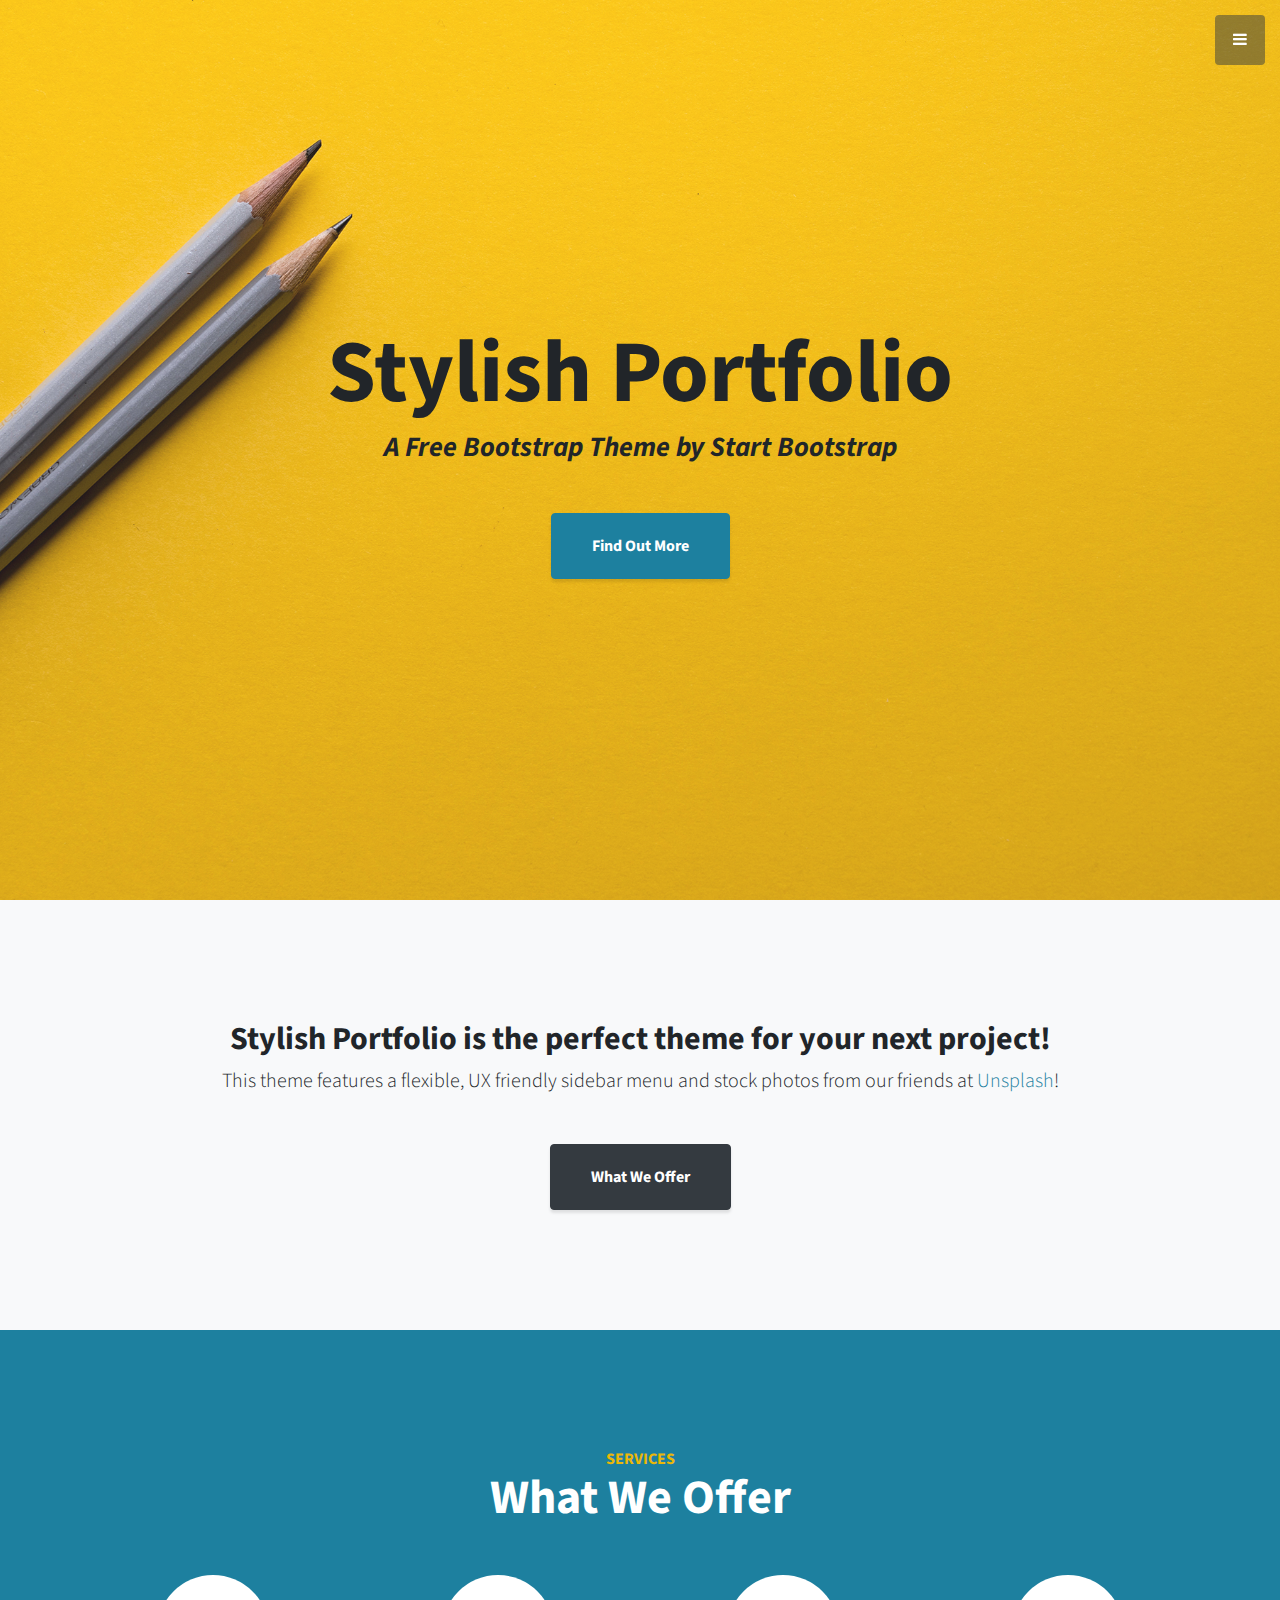
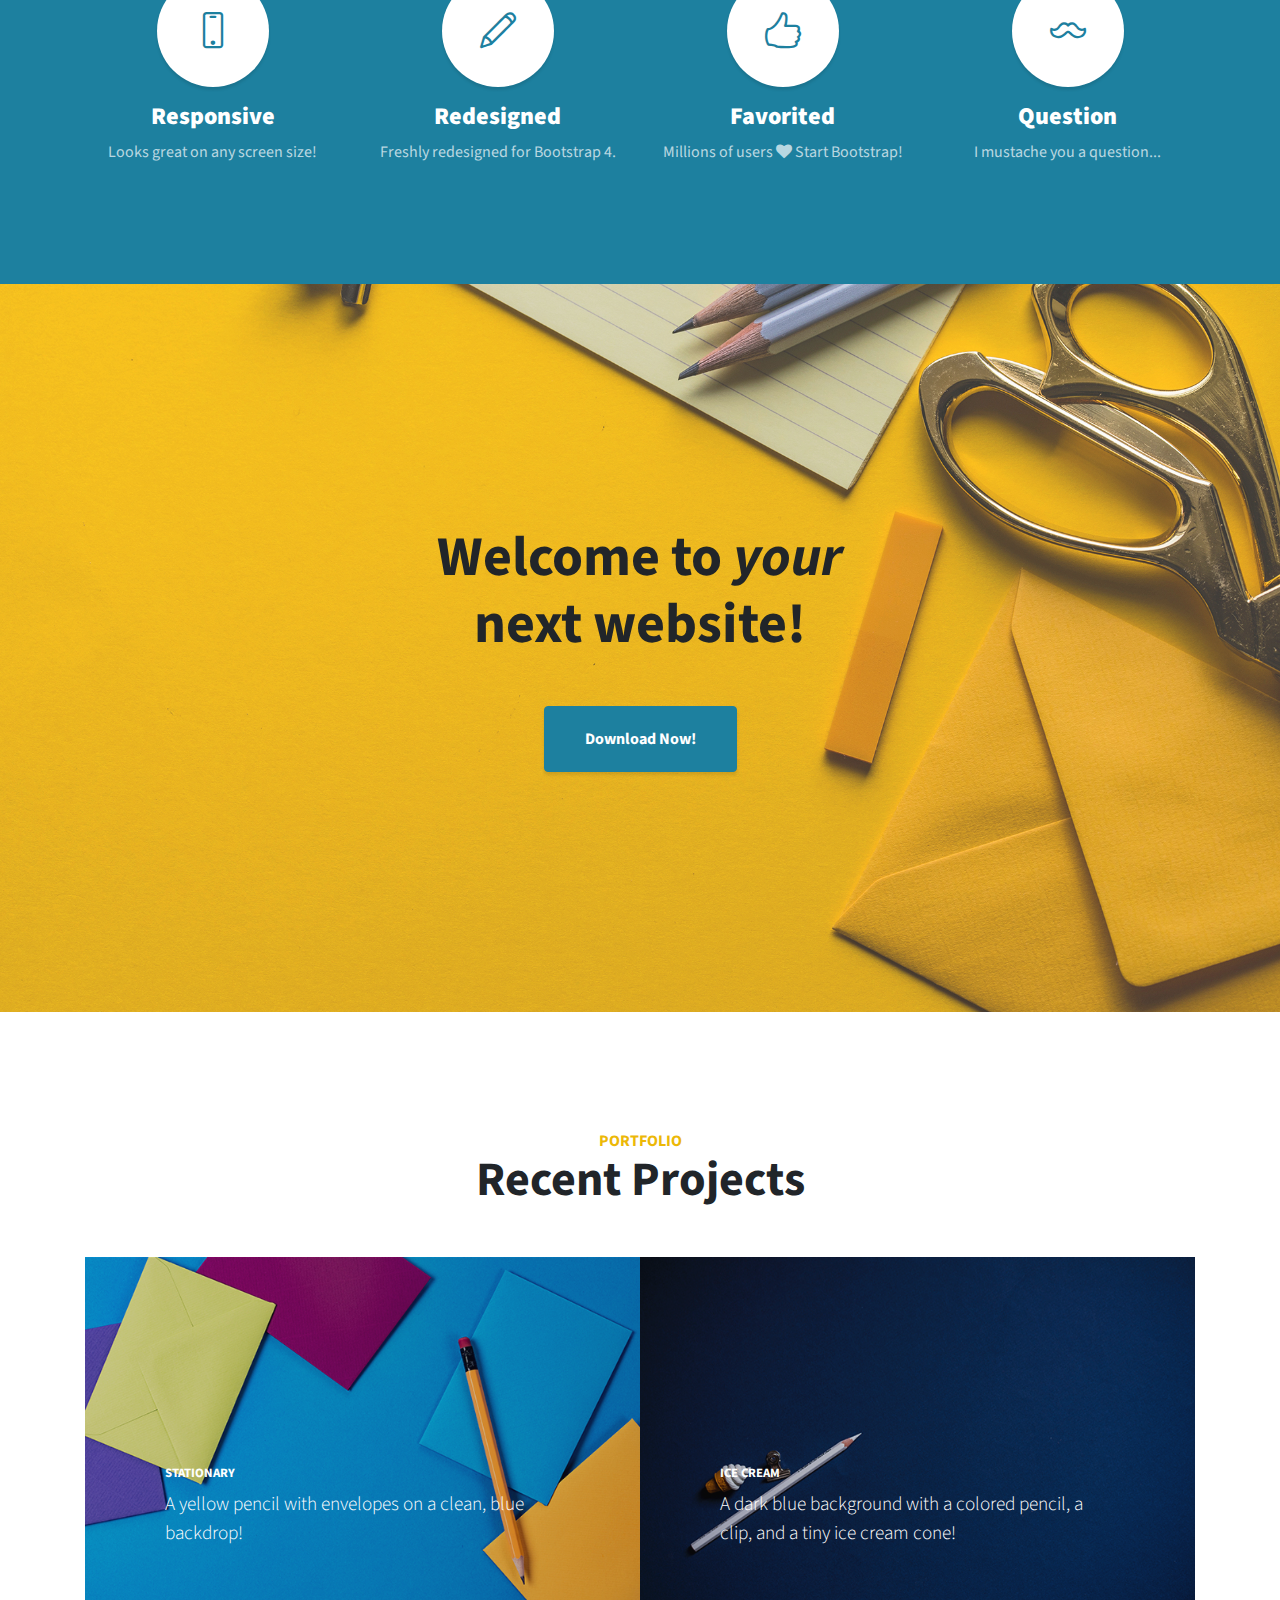
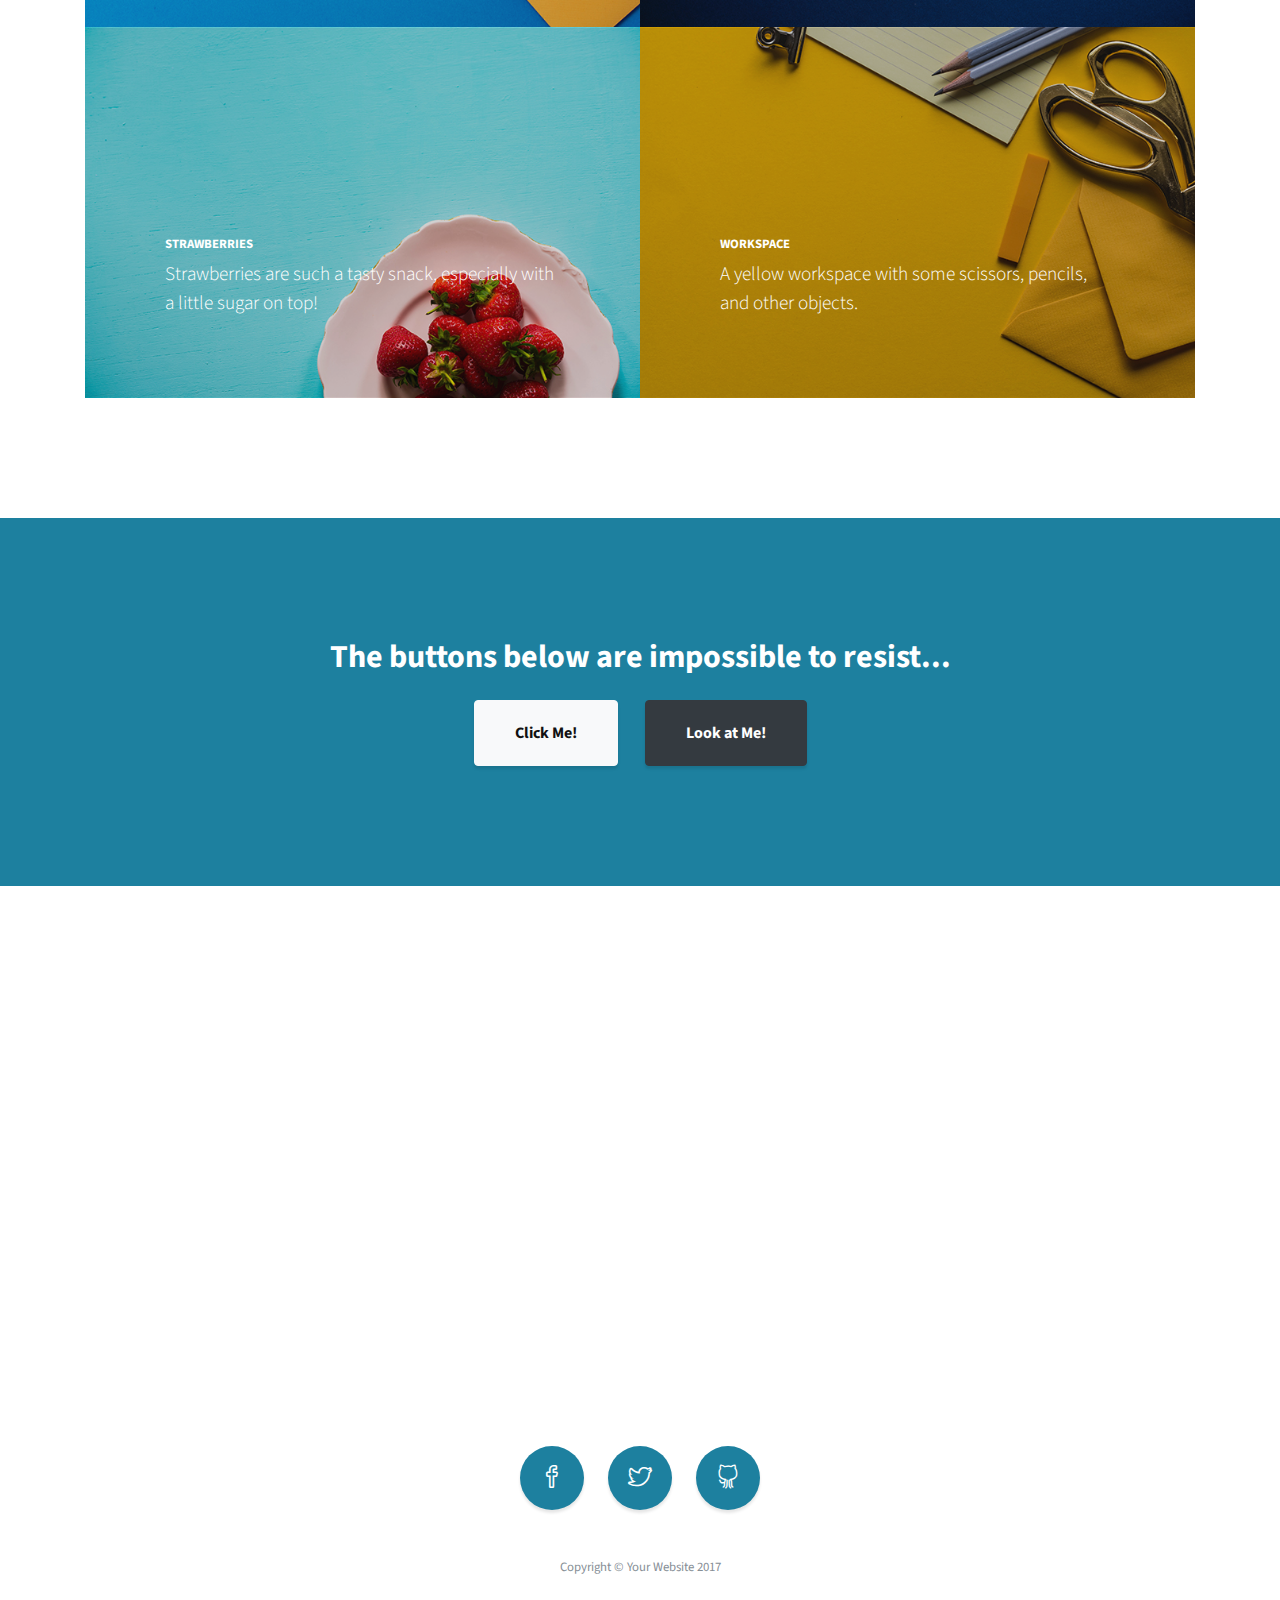
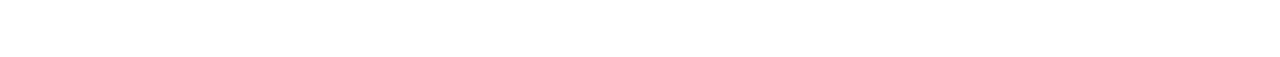
==== index.html @ 00ca5823 "Loaded site." ====
<!DOCTYPE html>
<html lang="en">

  <head>

    <meta charset="utf-8">
    <meta name="viewport" content="width=device-width, initial-scale=1, shrink-to-fit=no">
    <meta name="description" content="">
    <meta name="author" content="">

    <title>Stylish Portfolio - Start Bootstrap Template</title>

    <!-- Bootstrap Core CSS -->
    <link href="vendor/bootstrap/css/bootstrap.min.css" rel="stylesheet">

    <!-- Custom Fonts -->
    <link href="vendor/font-awesome/css/font-awesome.min.css" rel="stylesheet" type="text/css">
    <link href="https://fonts.googleapis.com/css?family=Source+Sans+Pro:300,400,700,300italic,400italic,700italic" rel="stylesheet" type="text/css">
    <link href="vendor/simple-line-icons/css/simple-line-icons.css" rel="stylesheet">

    <!-- Custom CSS -->
    <link href="css/stylish-portfolio.min.css" rel="stylesheet">

  </head>

  <body id="page-top">
    <!-- Navigation -->
    <a class="menu-toggle rounded" href="#">
      <i class="fa fa-bars"></i>
    </a>
    <nav id="sidebar-wrapper">
      <ul class="sidebar-nav">
        <li class="sidebar-brand">
          <a class="js-scroll-trigger" href="#page-top">Start Bootstrap</a>
        </li>
        <li class="sidebar-nav-item">
          <a class="js-scroll-trigger" href="#page-top">Home</a>
        </li>
        <li class="sidebar-nav-item">
          <a class="js-scroll-trigger" href="#about">About</a>
        </li>
        <li class="sidebar-nav-item">
          <a class="js-scroll-trigger" href="#services">Services</a>
        </li>
        <li class="sidebar-nav-item">
          <a class="js-scroll-trigger" href="#portfolio">Portfolio</a>
        </li>
        <li class="sidebar-nav-item">
          <a class="js-scroll-trigger" href="#contact">Contact</a>
        </li>
      </ul>
    </nav>

    <!-- Header -->
    <header class="masthead d-flex">
      <div class="container text-center my-auto">
        <h1 class="mb-1">Stylish Portfolio</h1>
        <h3 class="mb-5">
          <em>A Free Bootstrap Theme by Start Bootstrap</em>
        </h3>
        <a class="btn btn-primary btn-xl js-scroll-trigger" href="#about">Find Out More</a>
      </div>
      <div class="overlay"></div>
    </header>

    <!-- About -->
    <section class="content-section bg-light" id="about">
      <div class="container text-center">
        <div class="row">
          <div class="col-lg-10 mx-auto">
            <h2>Stylish Portfolio is the perfect theme for your next project!</h2>
            <p class="lead mb-5">This theme features a flexible, UX friendly sidebar menu and stock photos from our friends at
              <a href="https://unsplash.com/">Unsplash</a>!</p>
            <a class="btn btn-dark btn-xl js-scroll-trigger" href="#services">What We Offer</a>
          </div>
        </div>
      </div>
    </section>

    <!-- Services -->
    <section class="content-section bg-primary text-white text-center" id="services">
      <div class="container">
        <div class="content-section-heading">
          <h3 class="text-secondary mb-0">Services</h3>
          <h2 class="mb-5">What We Offer</h2>
        </div>
        <div class="row">
          <div class="col-lg-3 col-md-6 mb-5 mb-lg-0">
            <span class="service-icon rounded-circle mx-auto mb-3">
              <i class="icon-screen-smartphone"></i>
            </span>
            <h4>
              <strong>Responsive</strong>
            </h4>
            <p class="text-faded mb-0">Looks great on any screen size!</p>
          </div>
          <div class="col-lg-3 col-md-6 mb-5 mb-lg-0">
            <span class="service-icon rounded-circle mx-auto mb-3">
              <i class="icon-pencil"></i>
            </span>
            <h4>
              <strong>Redesigned</strong>
            </h4>
            <p class="text-faded mb-0">Freshly redesigned for Bootstrap 4.</p>
          </div>
          <div class="col-lg-3 col-md-6 mb-5 mb-md-0">
            <span class="service-icon rounded-circle mx-auto mb-3">
              <i class="icon-like"></i>
            </span>
            <h4>
              <strong>Favorited</strong>
            </h4>
            <p class="text-faded mb-0">Millions of users
              <i class="fa fa-heart"></i>
              Start Bootstrap!</p>
          </div>
          <div class="col-lg-3 col-md-6">
            <span class="service-icon rounded-circle mx-auto mb-3">
              <i class="icon-mustache"></i>
            </span>
            <h4>
              <strong>Question</strong>
            </h4>
            <p class="text-faded mb-0">I mustache you a question...</p>
          </div>
        </div>
      </div>
    </section>

    <!-- Callout -->
    <section class="callout">
      <div class="container text-center">
        <h2 class="mx-auto mb-5">Welcome to
          <em>your</em>
          next website!</h2>
        <a class="btn btn-primary btn-xl" href="https://startbootstrap.com/template-overviews/stylish-portfolio/">Download Now!</a>
      </div>
    </section>

    <!-- Portfolio -->
    <section class="content-section" id="portfolio">
      <div class="container">
        <div class="content-section-heading text-center">
          <h3 class="text-secondary mb-0">Portfolio</h3>
          <h2 class="mb-5">Recent Projects</h2>
        </div>
        <div class="row no-gutters">
          <div class="col-lg-6">
            <a class="portfolio-item" href="#">
              <span class="caption">
                <span class="caption-content">
                  <h2>Stationary</h2>
                  <p class="mb-0">A yellow pencil with envelopes on a clean, blue backdrop!</p>
                </span>
              </span>
              <img class="img-fluid" src="img/portfolio-1.jpg" alt="">
            </a>
          </div>
          <div class="col-lg-6">
            <a class="portfolio-item" href="#">
              <span class="caption">
                <span class="caption-content">
                  <h2>Ice Cream</h2>
                  <p class="mb-0">A dark blue background with a colored pencil, a clip, and a tiny ice cream cone!</p>
                </span>
              </span>
              <img class="img-fluid" src="img/portfolio-2.jpg" alt="">
            </a>
          </div>
          <div class="col-lg-6">
            <a class="portfolio-item" href="#">
              <span class="caption">
                <span class="caption-content">
                  <h2>Strawberries</h2>
                  <p class="mb-0">Strawberries are such a tasty snack, especially with a little sugar on top!</p>
                </span>
              </span>
              <img class="img-fluid" src="img/portfolio-3.jpg" alt="">
            </a>
          </div>
          <div class="col-lg-6">
            <a class="portfolio-item" href="#">
              <span class="caption">
                <span class="caption-content">
                  <h2>Workspace</h2>
                  <p class="mb-0">A yellow workspace with some scissors, pencils, and other objects.</p>
                </span>
              </span>
              <img class="img-fluid" src="img/portfolio-4.jpg" alt="">
            </a>
          </div>
        </div>
      </div>
    </section>

    <!-- Call to Action -->
    <section class="content-section bg-primary text-white">
      <div class="container text-center">
        <h2 class="mb-4">The buttons below are impossible to resist...</h2>
        <a href="#" class="btn btn-xl btn-light mr-4">Click Me!</a>
        <a href="#" class="btn btn-xl btn-dark">Look at Me!</a>
      </div>
    </section>

    <!-- Map -->
    <section id="contact" class="map">
      <iframe width="100%" height="100%" frameborder="0" scrolling="no" marginheight="0" marginwidth="0" src="https://maps.google.com/maps?f=q&amp;source=s_q&amp;hl=en&amp;geocode=&amp;q=Twitter,+Inc.,+Market+Street,+San+Francisco,+CA&amp;aq=0&amp;oq=twitter&amp;sll=28.659344,-81.187888&amp;sspn=0.128789,0.264187&amp;ie=UTF8&amp;hq=Twitter,+Inc.,+Market+Street,+San+Francisco,+CA&amp;t=m&amp;z=15&amp;iwloc=A&amp;output=embed"></iframe>
      <br/>
      <small>
        <a href="https://maps.google.com/maps?f=q&amp;source=embed&amp;hl=en&amp;geocode=&amp;q=Twitter,+Inc.,+Market+Street,+San+Francisco,+CA&amp;aq=0&amp;oq=twitter&amp;sll=28.659344,-81.187888&amp;sspn=0.128789,0.264187&amp;ie=UTF8&amp;hq=Twitter,+Inc.,+Market+Street,+San+Francisco,+CA&amp;t=m&amp;z=15&amp;iwloc=A"></a>
      </small>
    </section>

    <!-- Footer -->
    <footer class="footer text-center">
      <div class="container">
        <ul class="list-inline mb-5">
          <li class="list-inline-item">
            <a class="social-link rounded-circle text-white mr-3" href="#">
              <i class="icon-social-facebook"></i>
            </a>
          </li>
          <li class="list-inline-item">
            <a class="social-link rounded-circle text-white mr-3" href="#">
              <i class="icon-social-twitter"></i>
            </a>
          </li>
          <li class="list-inline-item">
            <a class="social-link rounded-circle text-white" href="#">
              <i class="icon-social-github"></i>
            </a>
          </li>
        </ul>
        <p class="text-muted small mb-0">Copyright &copy; Your Website 2017</p>
      </div>
    </footer>

    <!-- Scroll to Top Button-->
    <a class="scroll-to-top rounded js-scroll-trigger" href="#page-top">
      <i class="fa fa-angle-up"></i>
    </a>

    <!-- Bootstrap core JavaScript -->
    <script src="vendor/jquery/jquery.min.js"></script>
    <script src="vendor/bootstrap/js/bootstrap.bundle.min.js"></script>

    <!-- Plugin JavaScript -->
    <script src="vendor/jquery-easing/jquery.easing.min.js"></script>

    <!-- Custom scripts for this template -->
    <script src="js/stylish-portfolio.min.js"></script>

  </body>

</html>
---- vendor/simple-line-icons/css/simple-line-icons.css ----
@font-face {
  font-family: 'simple-line-icons';
  src: url('../fonts/Simple-Line-Icons.eot?v=2.4.0');
  src: url('../fonts/Simple-Line-Icons.eot?v=2.4.0#iefix') format('embedded-opentype'), url('../fonts/Simple-Line-Icons.woff2?v=2.4.0') format('woff2'), url('../fonts/Simple-Line-Icons.ttf?v=2.4.0') format('truetype'), url('../fonts/Simple-Line-Icons.woff?v=2.4.0') format('woff'), url('../fonts/Simple-Line-Icons.svg?v=2.4.0#simple-line-icons') format('svg');
  font-weight: normal;
  font-style: normal;
}
/*
 Use the following CSS code if you want to have a class per icon.
 Instead of a list of all class selectors, you can use the generic [class*="icon-"] selector, but it's slower:
*/
.icon-user,
.icon-people,
.icon-user-female,
.icon-user-follow,
.icon-user-following,
.icon-user-unfollow,
.icon-login,
.icon-logout,
.icon-emotsmile,
.icon-phone,
.icon-call-end,
.icon-call-in,
.icon-call-out,
.icon-map,
.icon-location-pin,
.icon-direction,
.icon-directions,
.icon-compass,
.icon-layers,
.icon-menu,
.icon-list,
.icon-options-vertical,
.icon-options,
.icon-arrow-down,
.icon-arrow-left,
.icon-arrow-right,
.icon-arrow-up,
.icon-arrow-up-circle,
.icon-arrow-left-circle,
.icon-arrow-right-circle,
.icon-arrow-down-circle,
.icon-check,
.icon-clock,
.icon-plus,
.icon-minus,
.icon-close,
.icon-event,
.icon-exclamation,
.icon-organization,
.icon-trophy,
.icon-screen-smartphone,
.icon-screen-desktop,
.icon-plane,
.icon-notebook,
.icon-mustache,
.icon-mouse,
.icon-magnet,
.icon-energy,
.icon-disc,
.icon-cursor,
.icon-cursor-move,
.icon-crop,
.icon-chemistry,
.icon-speedometer,
.icon-shield,
.icon-screen-tablet,
.icon-magic-wand,
.icon-hourglass,
.icon-graduation,
.icon-ghost,
.icon-game-controller,
.icon-fire,
.icon-eyeglass,
.icon-envelope-open,
.icon-envelope-letter,
.icon-bell,
.icon-badge,
.icon-anchor,
.icon-wallet,
.icon-vector,
.icon-speech,
.icon-puzzle,
.icon-printer,
.icon-present,
.icon-playlist,
.icon-pin,
.icon-picture,
.icon-handbag,
.icon-globe-alt,
.icon-globe,
.icon-folder-alt,
.icon-folder,
.icon-film,
.icon-feed,
.icon-drop,
.icon-drawer,
.icon-docs,
.icon-doc,
.icon-diamond,
.icon-cup,
.icon-calculator,
.icon-bubbles,
.icon-briefcase,
.icon-book-open,
.icon-basket-loaded,
.icon-basket,
.icon-bag,
.icon-action-undo,
.icon-action-redo,
.icon-wrench,
.icon-umbrella,
.icon-trash,
.icon-tag,
.icon-support,
.icon-frame,
.icon-size-fullscreen,
.icon-size-actual,
.icon-shuffle,
.icon-share-alt,
.icon-share,
.icon-rocket,
.icon-question,
.icon-pie-chart,
.icon-pencil,
.icon-note,
.icon-loop,
.icon-home,
.icon-grid,
.icon-graph,
.icon-microphone,
.icon-music-tone-alt,
.icon-music-tone,
.icon-earphones-alt,
.icon-earphones,
.icon-equalizer,
.icon-like,
.icon-dislike,
.icon-control-start,
.icon-control-rewind,
.icon-control-play,
.icon-control-pause,
.icon-control-forward,
.icon-control-end,
.icon-volume-1,
.icon-volume-2,
.icon-volume-off,
.icon-calendar,
.icon-bulb,
.icon-chart,
.icon-ban,
.icon-bubble,
.icon-camrecorder,
.icon-camera,
.icon-cloud-download,
.icon-cloud-upload,
.icon-envelope,
.icon-eye,
.icon-flag,
.icon-heart,
.icon-info,
.icon-key,
.icon-link,
.icon-lock,
.icon-lock-open,
.icon-magnifier,
.icon-magnifier-add,
.icon-magnifier-remove,
.icon-paper-clip,
.icon-paper-plane,
.icon-power,
.icon-refresh,
.icon-reload,
.icon-settings,
.icon-star,
.icon-symbol-female,
.icon-symbol-male,
.icon-target,
.icon-credit-card,
.icon-paypal,
.icon-social-tumblr,
.icon-social-twitter,
.icon-social-facebook,
.icon-social-instagram,
.icon-social-linkedin,
.icon-social-pinterest,
.icon-social-github,
.icon-social-google,
.icon-social-reddit,
.icon-social-skype,
.icon-social-dribbble,
.icon-social-behance,
.icon-social-foursqare,
.icon-social-soundcloud,
.icon-social-spotify,
.icon-social-stumbleupon,
.icon-social-youtube,
.icon-social-dropbox,
.icon-social-vkontakte,
.icon-social-steam {
  font-family: 'simple-line-icons';
  speak: none;
  font-style: normal;
  font-weight: normal;
  font-variant: normal;
  text-transform: none;
  line-height: 1;
  /* Better Font Rendering =========== */
  -webkit-font-smoothing: antialiased;
  -moz-osx-font-smoothing: grayscale;
}
.icon-user:before {
  content: "\e005";
}
.icon-people:before {
  content: "\e001";
}
.icon-user-female:before {
  content: "\e000";
}
.icon-user-follow:before {
  content: "\e002";
}
.icon-user-following:before {
  content: "\e003";
}
.icon-user-unfollow:before {
  content: "\e004";
}
.icon-login:before {
  content: "\e066";
}
.icon-logout:before {
  content: "\e065";
}
.icon-emotsmile:before {
  content: "\e021";
}
.icon-phone:before {
  content: "\e600";
}
.icon-call-end:before {
  content: "\e048";
}
.icon-call-in:before {
  content: "\e047";
}
.icon-call-out:before {
  content: "\e046";
}
.icon-map:before {
  content: "\e033";
}
.icon-location-pin:before {
  content: "\e096";
}
.icon-direction:before {
  content: "\e042";
}
.icon-directions:before {
  content: "\e041";
}
.icon-compass:before {
  content: "\e045";
}
.icon-layers:before {
  content: "\e034";
}
.icon-menu:before {
  content: "\e601";
}
.icon-list:before {
  content: "\e067";
}
.icon-options-vertical:before {
  content: "\e602";
}
.icon-options:before {
  content: "\e603";
}
.icon-arrow-down:before {
  content: "\e604";
}
.icon-arrow-left:before {
  content: "\e605";
}
.icon-arrow-right:before {
  content: "\e606";
}
.icon-arrow-up:before {
  content: "\e607";
}
.icon-arrow-up-circle:before {
  content: "\e078";
}
.icon-arrow-left-circle:before {
  content: "\e07a";
}
.icon-arrow-right-circle:before {
  content: "\e079";
}
.icon-arrow-down-circle:before {
  content: "\e07b";
}
.icon-check:before {
  content: "\e080";
}
.icon-clock:before {
  content: "\e081";
}
.icon-plus:before {
  content: "\e095";
}
.icon-minus:before {
  content: "\e615";
}
.icon-close:before {
  content: "\e082";
}
.icon-event:before {
  content: "\e619";
}
.icon-exclamation:before {
  content: "\e617";
}
.icon-organization:before {
  content: "\e616";
}
.icon-trophy:before {
  content: "\e006";
}
.icon-screen-smartphone:before {
  content: "\e010";
}
.icon-screen-desktop:before {
  content: "\e011";
}
.icon-plane:before {
  content: "\e012";
}
.icon-notebook:before {
  content: "\e013";
}
.icon-mustache:before {
  content: "\e014";
}
.icon-mouse:before {
  content: "\e015";
}
.icon-magnet:before {
  content: "\e016";
}
.icon-energy:before {
  content: "\e020";
}
.icon-disc:before {
  content: "\e022";
}
.icon-cursor:before {
  content: "\e06e";
}
.icon-cursor-move:before {
  content: "\e023";
}
.icon-crop:before {
  content: "\e024";
}
.icon-chemistry:before {
  content: "\e026";
}
.icon-speedometer:before {
  content: "\e007";
}
.icon-shield:before {
  content: "\e00e";
}
.icon-screen-tablet:before {
  content: "\e00f";
}
.icon-magic-wand:before {
  content: "\e017";
}
.icon-hourglass:before {
  content: "\e018";
}
.icon-graduation:before {
  content: "\e019";
}
.icon-ghost:before {
  content: "\e01a";
}
.icon-game-controller:before {
  content: "\e01b";
}
.icon-fire:before {
  content: "\e01c";
}
.icon-eyeglass:before {
  content: "\e01d";
}
.icon-envelope-open:before {
  content: "\e01e";
}
.icon-envelope-letter:before {
  content: "\e01f";
}
.icon-bell:before {
  content: "\e027";
}
.icon-badge:before {
  content: "\e028";
}
.icon-anchor:before {
  content: "\e029";
}
.icon-wallet:before {
  content: "\e02a";
}
.icon-vector:before {
  content: "\e02b";
}
.icon-speech:before {
  content: "\e02c";
}
.icon-puzzle:before {
  content: "\e02d";
}
.icon-printer:before {
  content: "\e02e";
}
.icon-present:before {
  content: "\e02f";
}
.icon-playlist:before {
  content: "\e030";
}
.icon-pin:before {
  content: "\e031";
}
.icon-picture:before {
  content: "\e032";
}
.icon-handbag:before {
  content: "\e035";
}
.icon-globe-alt:before {
  content: "\e036";
}
.icon-globe:before {
  content: "\e037";
}
.icon-folder-alt:before {
  content: "\e039";
}
.icon-folder:before {
  content: "\e089";
}
.icon-film:before {
  content: "\e03a";
}
.icon-feed:before {
  content: "\e03b";
}
.icon-drop:before {
  content: "\e03e";
}
.icon-drawer:before {
  content: "\e03f";
}
.icon-docs:before {
  content: "\e040";
}
.icon-doc:before {
  content: "\e085";
}
.icon-diamond:before {
  content: "\e043";
}
.icon-cup:before {
  content: "\e044";
}
.icon-calculator:before {
  content: "\e049";
}
.icon-bubbles:before {
  content: "\e04a";
}
.icon-briefcase:before {
  content: "\e04b";
}
.icon-book-open:before {
  content: "\e04c";
}
.icon-basket-loaded:before {
  content: "\e04d";
}
.icon-basket:before {
  content: "\e04e";
}
.icon-bag:before {
  content: "\e04f";
}
.icon-action-undo:before {
  content: "\e050";
}
.icon-action-redo:before {
  content: "\e051";
}
.icon-wrench:before {
  content: "\e052";
}
.icon-umbrella:before {
  content: "\e053";
}
.icon-trash:before {
  content: "\e054";
}
.icon-tag:before {
  content: "\e055";
}
.icon-support:before {
  content: "\e056";
}
.icon-frame:before {
  content: "\e038";
}
.icon-size-fullscreen:before {
  content: "\e057";
}
.icon-size-actual:before {
  content: "\e058";
}
.icon-shuffle:before {
  content: "\e059";
}
.icon-share-alt:before {
  content: "\e05a";
}
.icon-share:before {
  content: "\e05b";
}
.icon-rocket:before {
  content: "\e05c";
}
.icon-question:before {
  content: "\e05d";
}
.icon-pie-chart:before {
  content: "\e05e";
}
.icon-pencil:before {
  content: "\e05f";
}
.icon-note:before {
  content: "\e060";
}
.icon-loop:before {
  content: "\e064";
}
.icon-home:before {
  content: "\e069";
}
.icon-grid:before {
  content: "\e06a";
}
.icon-graph:before {
  content: "\e06b";
}
.icon-microphone:before {
  content: "\e063";
}
.icon-music-tone-alt:before {
  content: "\e061";
}
.icon-music-tone:before {
  content: "\e062";
}
.icon-earphones-alt:before {
  content: "\e03c";
}
.icon-earphones:before {
  content: "\e03d";
}
.icon-equalizer:before {
  content: "\e06c";
}
.icon-like:before {
  content: "\e068";
}
.icon-dislike:before {
  content: "\e06d";
}
.icon-control-start:before {
  content: "\e06f";
}
.icon-control-rewind:before {
  content: "\e070";
}
.icon-control-play:before {
  content: "\e071";
}
.icon-control-pause:before {
  content: "\e072";
}
.icon-control-forward:before {
  content: "\e073";
}
.icon-control-end:before {
  content: "\e074";
}
.icon-volume-1:before {
  content: "\e09f";
}
.icon-volume-2:before {
  content: "\e0a0";
}
.icon-volume-off:before {
  content: "\e0a1";
}
.icon-calendar:before {
  content: "\e075";
}
.icon-bulb:before {
  content: "\e076";
}
.icon-chart:before {
  content: "\e077";
}
.icon-ban:before {
  content: "\e07c";
}
.icon-bubble:before {
  content: "\e07d";
}
.icon-camrecorder:before {
  content: "\e07e";
}
.icon-camera:before {
  content: "\e07f";
}
.icon-cloud-download:before {
  content: "\e083";
}
.icon-cloud-upload:before {
  content: "\e084";
}
.icon-envelope:before {
  content: "\e086";
}
.icon-eye:before {
  content: "\e087";
}
.icon-flag:before {
  content: "\e088";
}
.icon-heart:before {
  content: "\e08a";
}
.icon-info:before {
  content: "\e08b";
}
.icon-key:before {
  content: "\e08c";
}
.icon-link:before {
  content: "\e08d";
}
.icon-lock:before {
  content: "\e08e";
}
.icon-lock-open:before {
  content: "\e08f";
}
.icon-magnifier:before {
  content: "\e090";
}
.icon-magnifier-add:before {
  content: "\e091";
}
.icon-magnifier-remove:before {
  content: "\e092";
}
.icon-paper-clip:before {
  content: "\e093";
}
.icon-paper-plane:before {
  content: "\e094";
}
.icon-power:before {
  content: "\e097";
}
.icon-refresh:before {
  content: "\e098";
}
.icon-reload:before {
  content: "\e099";
}
.icon-settings:before {
  content: "\e09a";
}
.icon-star:before {
  content: "\e09b";
}
.icon-symbol-female:before {
  content: "\e09c";
}
.icon-symbol-male:before {
  content: "\e09d";
}
.icon-target:before {
  content: "\e09e";
}
.icon-credit-card:before {
  content: "\e025";
}
.icon-paypal:before {
  content: "\e608";
}
.icon-social-tumblr:before {
  content: "\e00a";
}
.icon-social-twitter:before {
  content: "\e009";
}
.icon-social-facebook:before {
  content: "\e00b";
}
.icon-social-instagram:before {
  content: "\e609";
}
.icon-social-linkedin:before {
  content: "\e60a";
}
.icon-social-pinterest:before {
  content: "\e60b";
}
.icon-social-github:before {
  content: "\e60c";
}
.icon-social-google:before {
  content: "\e60d";
}
.icon-social-reddit:before {
  content: "\e60e";
}
.icon-social-skype:before {
  content: "\e60f";
}
.icon-social-dribbble:before {
  content: "\e00d";
}
.icon-social-behance:before {
  content: "\e610";
}
.icon-social-foursqare:before {
  content: "\e611";
}
.icon-social-soundcloud:before {
  content: "\e612";
}
.icon-social-spotify:before {
  content: "\e613";
}
.icon-social-stumbleupon:before {
  content: "\e614";
}
.icon-social-youtube:before {
  content: "\e008";
}
.icon-social-dropbox:before {
  content: "\e00c";
}
.icon-social-vkontakte:before {
  content: "\e618";
}
.icon-social-steam:before {
  content: "\e620";
}
---- css/stylish-portfolio.min.css ----
/*!
 * Start Bootstrap - Stylish Portfolio v4.0.0-beta.2 (https://startbootstrap.com/template-overviews/stylish-portfolio)
 * Copyright 2013-2017 Start Bootstrap
 * Licensed under MIT (https://github.com/BlackrockDigital/startbootstrap-stylish-portfolio/blob/master/LICENSE)
 */body,html{width:100%;height:100%}body{font-family:'Source Sans Pro'}.btn-xl{padding:1.25rem 2.5rem}.content-section{padding-top:7.5rem;padding-bottom:7.5rem}.content-section-heading h2{font-size:3rem}.content-section-heading h3{font-size:1rem;text-transform:uppercase}h1,h2,h3,h4,h5,h6{font-weight:700}.text-faded{color:rgba(255,255,255,.7)}.map{height:30rem}@media (max-width:992px){.map{height:75%}}.map iframe{pointer-events:none}.scroll-to-top{position:fixed;right:15px;bottom:15px;display:none;width:50px;height:50px;text-align:center;color:#fff;background:rgba(52,58,64,.5);line-height:45px}.scroll-to-top:focus,.scroll-to-top:hover{color:#fff}.scroll-to-top:hover{background:#343a40}.scroll-to-top i{font-weight:800}.masthead{min-height:30rem;position:relative;display:table;width:100%;height:auto;padding-top:8rem;padding-bottom:8rem;background:linear-gradient(90deg,rgba(255,255,255,.1) 0,rgba(255,255,255,.1) 100%),url(../img/bg-masthead.jpg);background-position:center center;background-repeat:no-repeat;background-size:cover}.masthead h1{font-size:4rem;margin:0;padding:0}@media (min-width:992px){.masthead{height:100vh}.masthead h1{font-size:5.5rem}}#sidebar-wrapper{position:fixed;z-index:2;right:0;width:250px;height:100%;-webkit-transition:all .4s ease 0s;-moz-transition:all .4s ease 0s;-ms-transition:all .4s ease 0s;-o-transition:all .4s ease 0s;transition:all .4s ease 0s;transform:translateX(250px);background:#1d809f;border-left:1px solid rgba(255,255,255,.1)}.sidebar-nav{position:absolute;top:0;width:250px;margin:0;padding:0;list-style:none}.sidebar-nav li.sidebar-nav-item a{display:block;text-decoration:none;color:#fff;padding:15px}.sidebar-nav li a:hover{text-decoration:none;color:#fff;background:rgba(255,255,255,.2)}.sidebar-nav li a:active,.sidebar-nav li a:focus{text-decoration:none}.sidebar-nav>.sidebar-brand{font-size:1.2rem;background:rgba(52,58,64,.1);height:80px;line-height:50px;padding-top:15px;padding-bottom:15px;padding-left:15px}.sidebar-nav>.sidebar-brand a{color:#fff}.sidebar-nav>.sidebar-brand a:hover{color:#fff;background:0 0}#sidebar-wrapper.active{right:250px;width:250px;-webkit-transition:all .4s ease 0s;-moz-transition:all .4s ease 0s;-ms-transition:all .4s ease 0s;-o-transition:all .4s ease 0s;transition:all .4s ease 0s}.menu-toggle{position:fixed;right:15px;top:15px;width:50px;height:50px;text-align:center;color:#fff;background:rgba(52,58,64,.5);line-height:50px;z-index:999}.menu-toggle:focus,.menu-toggle:hover{color:#fff}.menu-toggle:hover{background:#343a40}.service-icon{background-color:#fff;color:#1d809f;height:7rem;width:7rem;display:block;line-height:7.5rem;font-size:2.25rem;box-shadow:0 3px 3px 0 rgba(0,0,0,.1)}.callout{padding:15rem 0;background:linear-gradient(90deg,rgba(255,255,255,.1) 0,rgba(255,255,255,.1) 100%),url(../img/bg-callout.jpg);background-position:center center;background-repeat:no-repeat;background-size:cover}.callout h2{font-size:3.5rem;font-weight:700;display:block;max-width:30rem}.portfolio-item{display:block;position:relative;overflow:hidden;max-width:530px;margin:auto auto 1rem}.portfolio-item .caption{display:flex;height:100%;width:100%;background-color:rgba(33,37,41,.2);position:absolute;top:0;bottom:0;z-index:1}.portfolio-item .caption .caption-content{color:#fff;margin:auto 2rem 2rem}.portfolio-item .caption .caption-content h2{font-size:.8rem;text-transform:uppercase}.portfolio-item .caption .caption-content p{font-weight:300;font-size:1.2rem}@media (min-width:992px){.portfolio-item{max-width:none;margin:0}.portfolio-item .caption{-webkit-transition:-webkit-clip-path .25s ease-out,background-color .7s;-webkit-clip-path:inset(0);clip-path:inset(0)}.portfolio-item .caption .caption-content{transition:opacity .25s;margin-left:5rem;margin-right:5rem;margin-bottom:5rem}.portfolio-item img{-webkit-transition:-webkit-clip-path .25s ease-out;-webkit-clip-path:inset(-1px);clip-path:inset(-1px)}.portfolio-item:hover img{-webkit-clip-path:inset(2rem);clip-path:inset(2rem)}.portfolio-item:hover .caption{background-color:rgba(29,128,159,.9);-webkit-clip-path:inset(2rem);clip-path:inset(2rem)}}footer.footer{padding-top:5rem;padding-bottom:5rem}footer.footer .social-link{display:block;height:4rem;width:4rem;line-height:4.3rem;font-size:1.5rem;background-color:#1d809f;transition:background-color .15s ease-in-out;box-shadow:0 3px 3px 0 rgba(0,0,0,.1)}footer.footer .social-link:hover{background-color:#155d74;text-decoration:none}a{color:#1d809f}a:active,a:focus,a:hover{color:#155d74}.btn-primary{background-color:#1d809f!important;border-color:#1d809f!important;color:#fff!important}.btn-primary:active,.btn-primary:focus,.btn-primary:hover{background-color:#155d74!important;border-color:#155d74!important}.btn-secondary{background-color:#ecb807!important;border-color:#ecb807!important;color:#fff!important}.btn-secondary:active,.btn-secondary:focus,.btn-secondary:hover{background-color:#ba9106!important;border-color:#ba9106!important}.btn-dark{color:#fff!important}.btn{box-shadow:0 3px 3px 0 rgba(0,0,0,.1);font-weight:700}.bg-primary{background-color:#1d809f!important}.text-primary{color:#1d809f!important}.text-secondary{color:#ecb807!important}
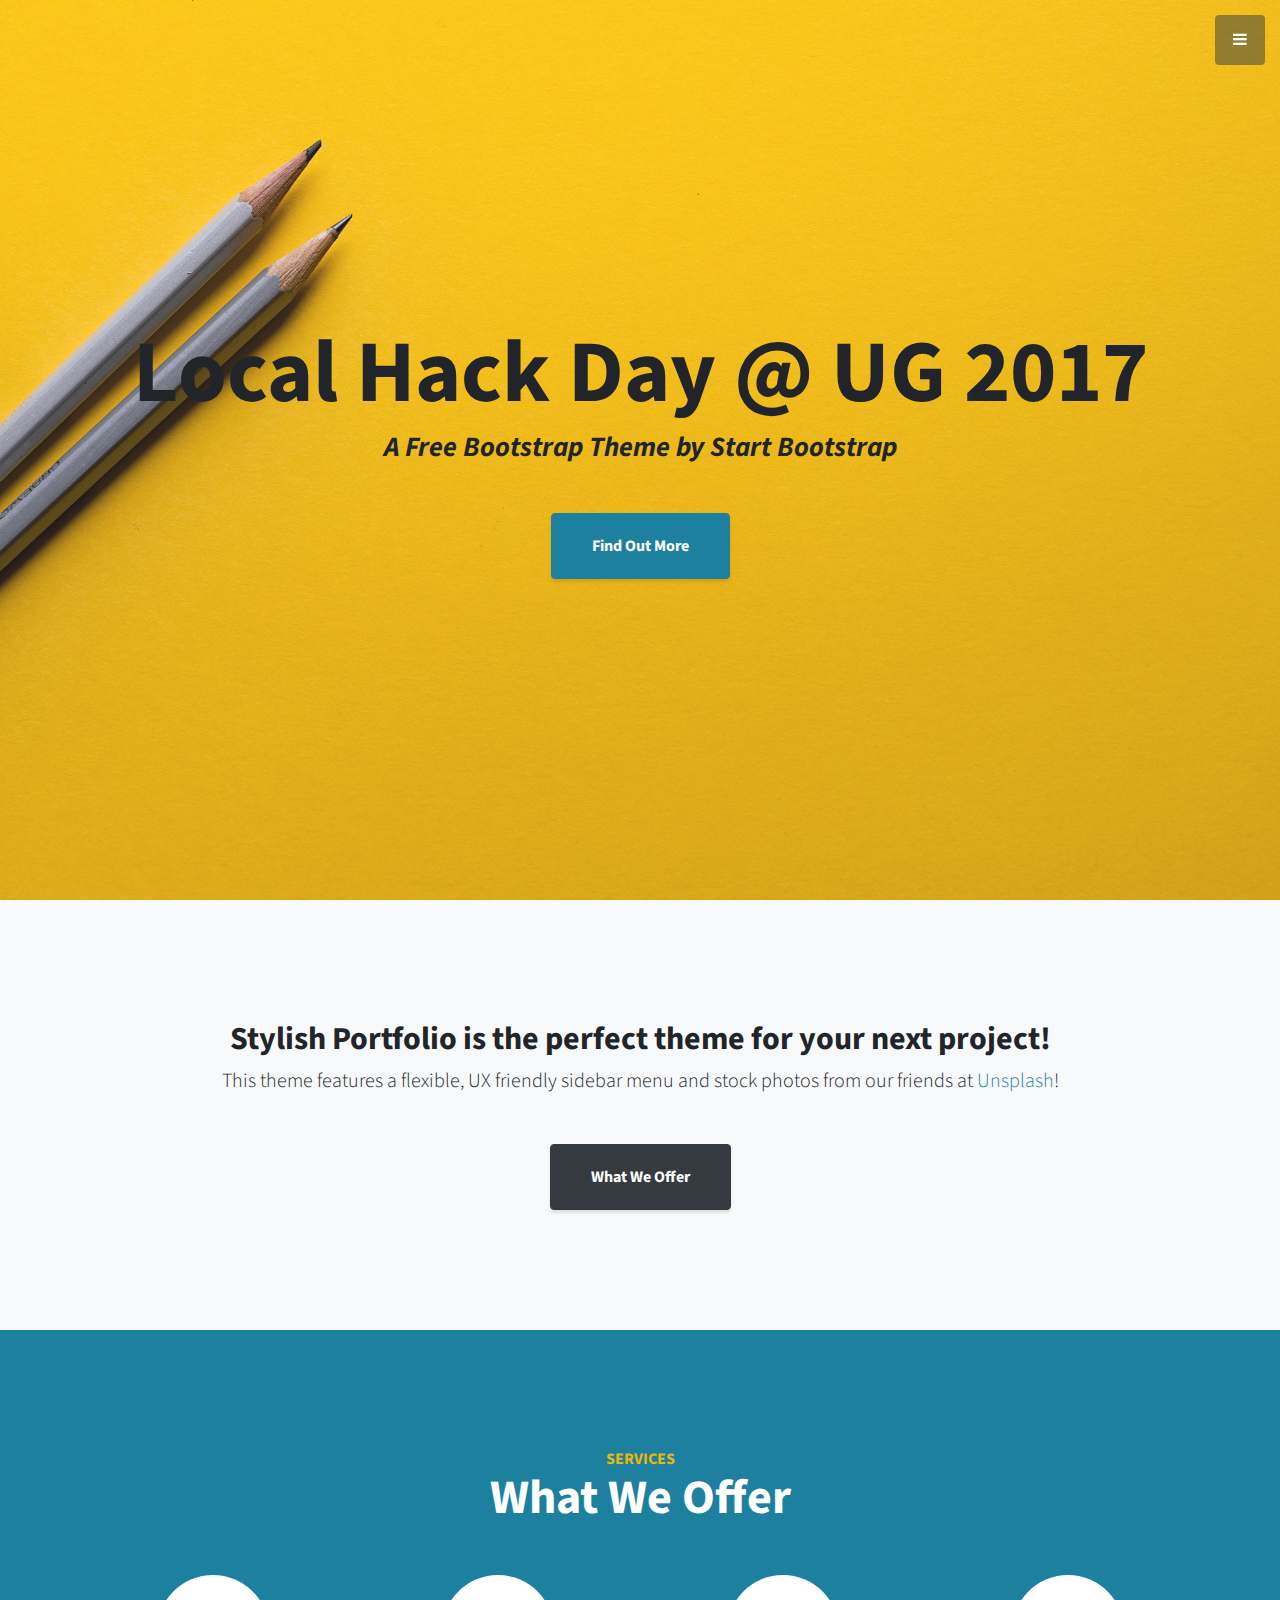
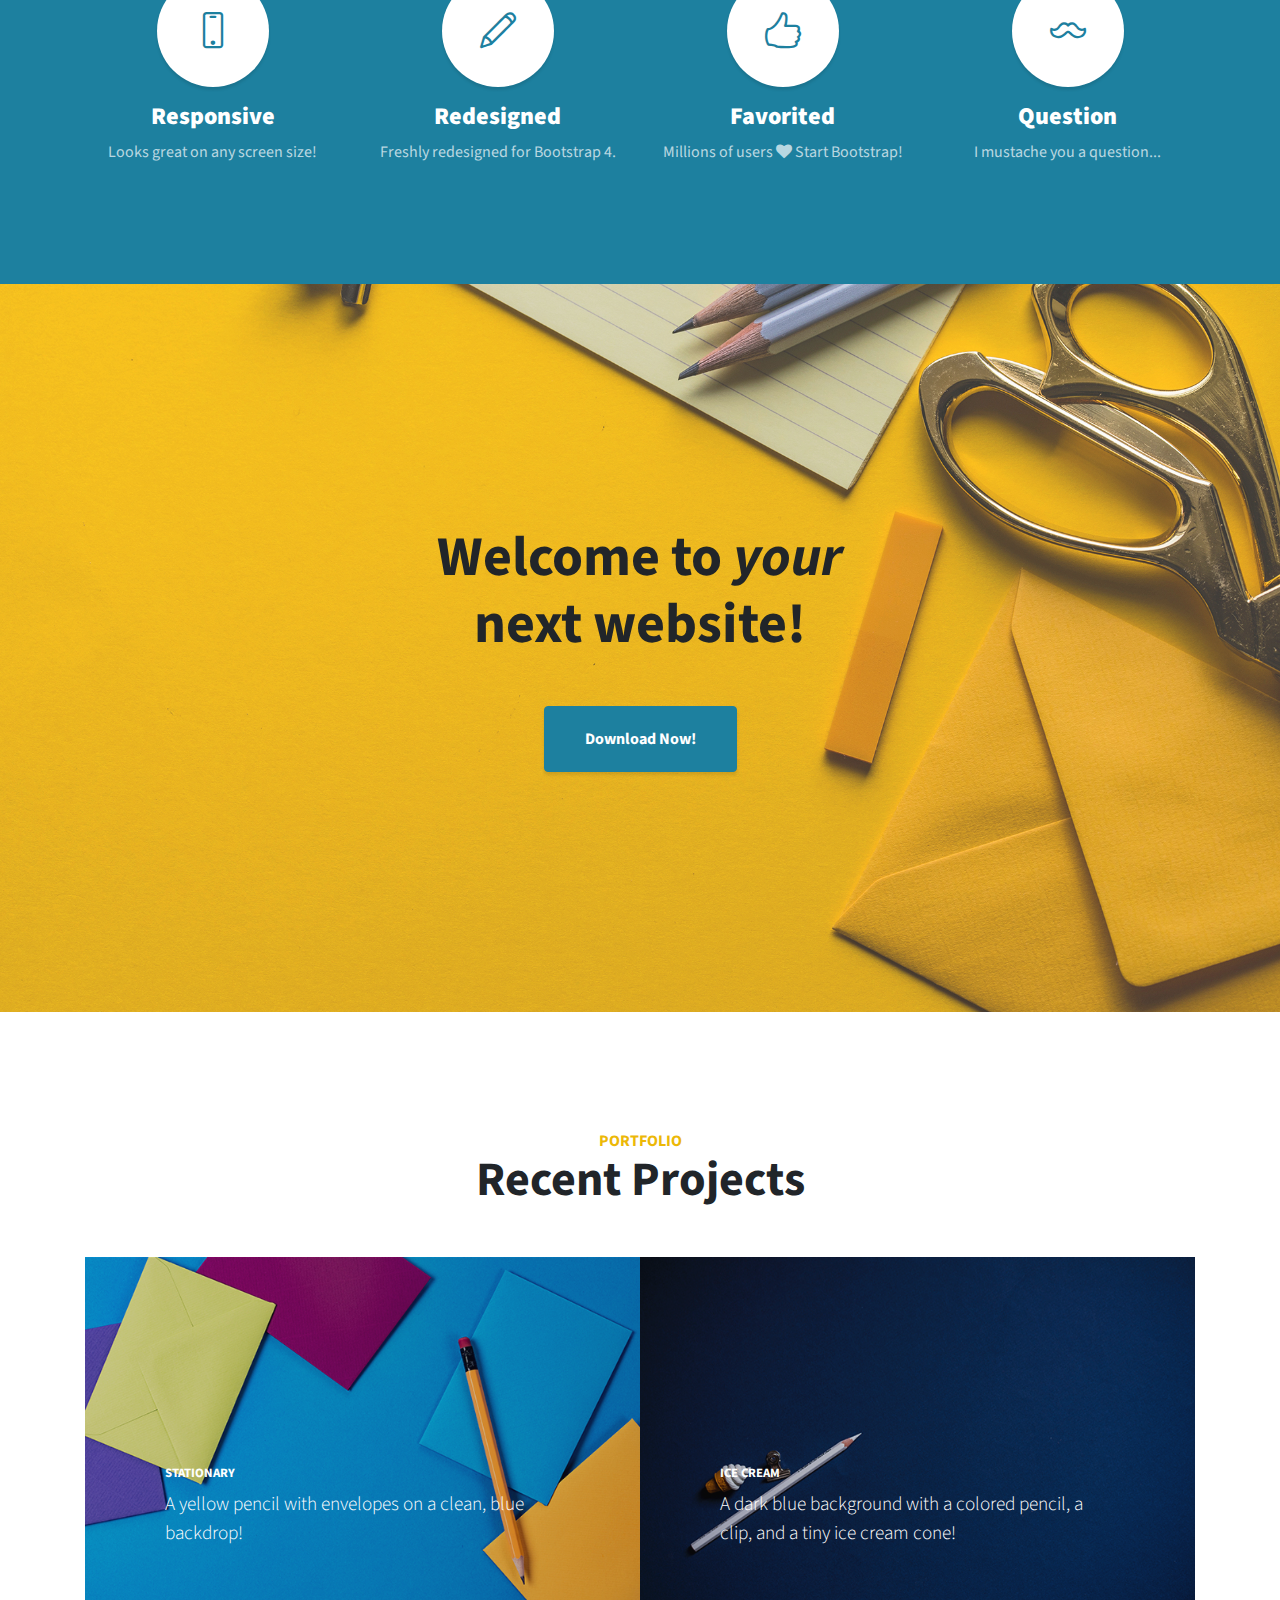
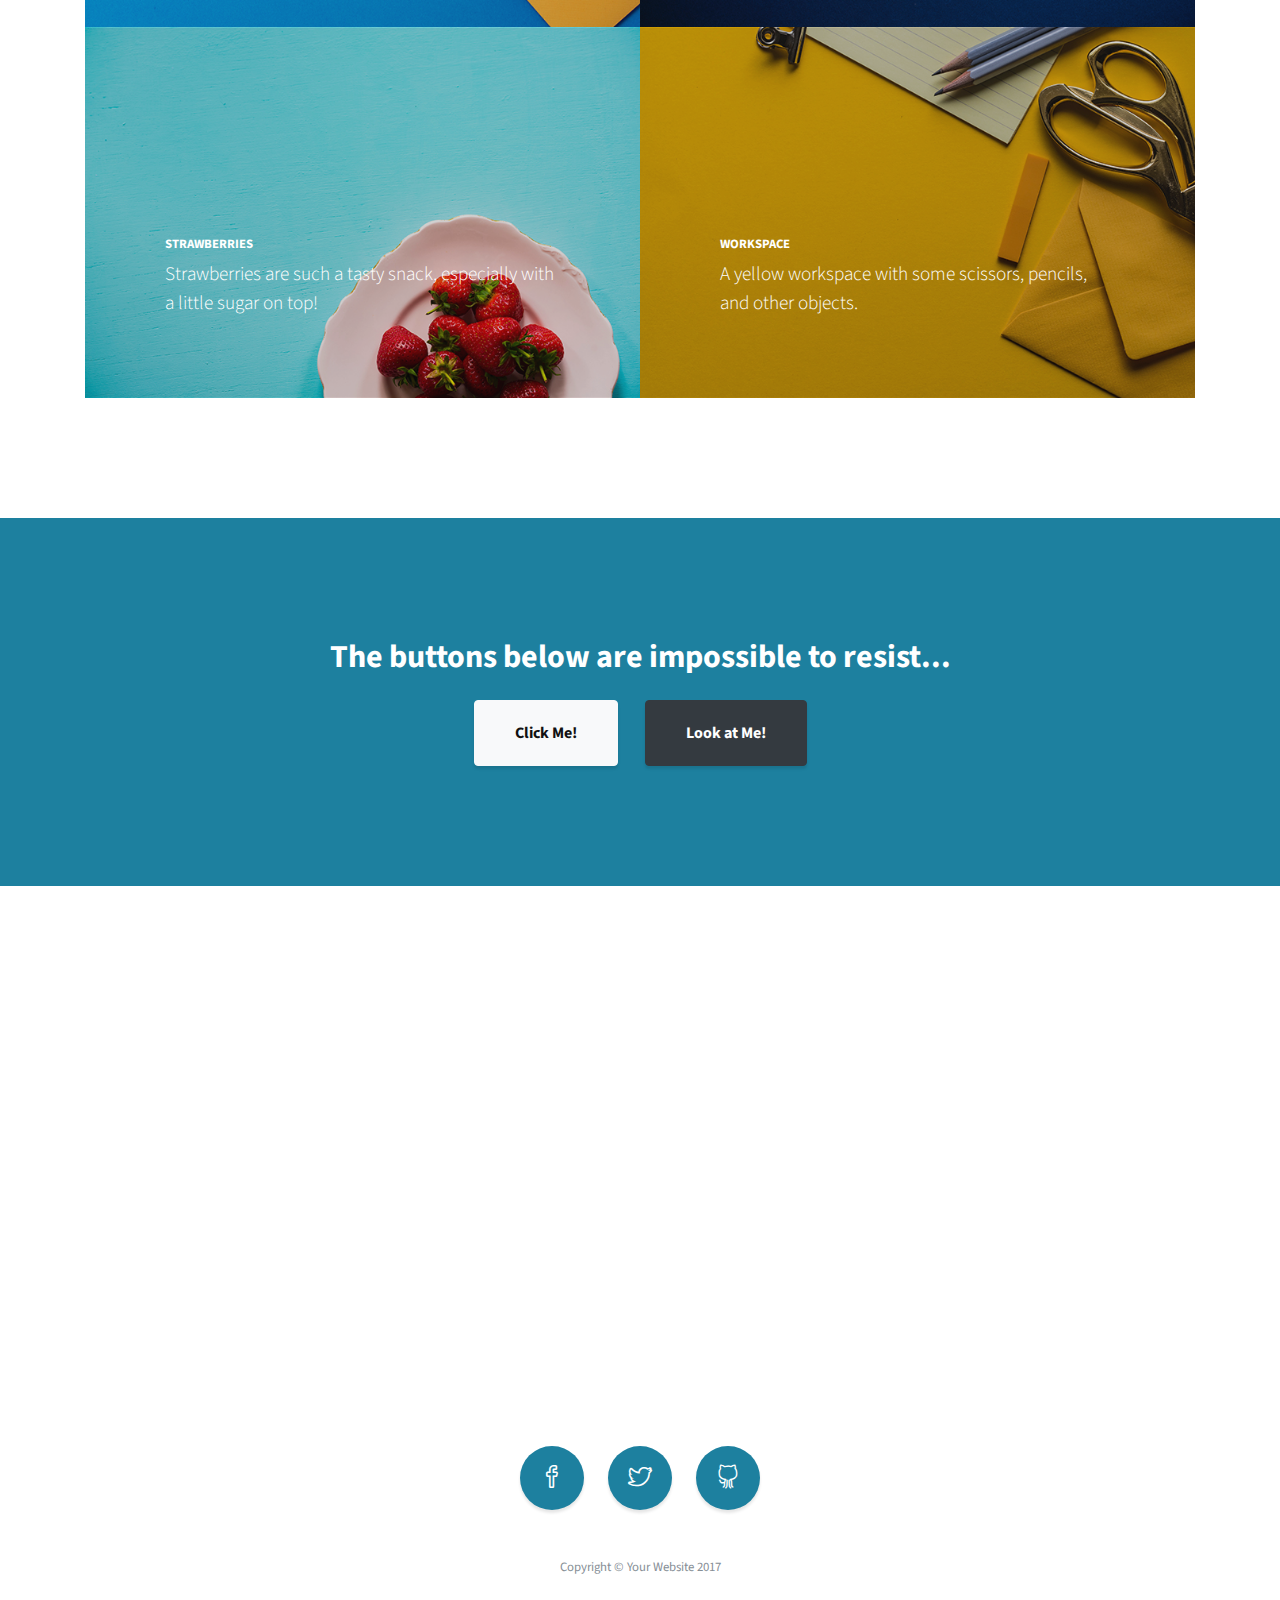
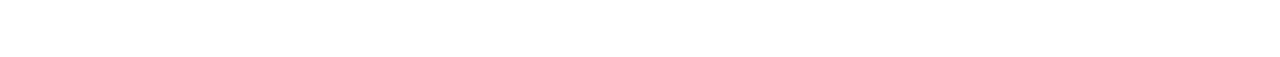
==== commit b4d53c1b: "Updated site." ====
--- a/index.html
+++ b/index.html
@@ -54,7 +54,7 @@
     <!-- Header -->
     <header class="masthead d-flex">
       <div class="container text-center my-auto">
-        <h1 class="mb-1">Stylish Portfolio</h1>
+        <h1 class="mb-1">Local Hack Day @ UG 2017</h1>
         <h3 class="mb-5">
           <em>A Free Bootstrap Theme by Start Bootstrap</em>
         </h3>
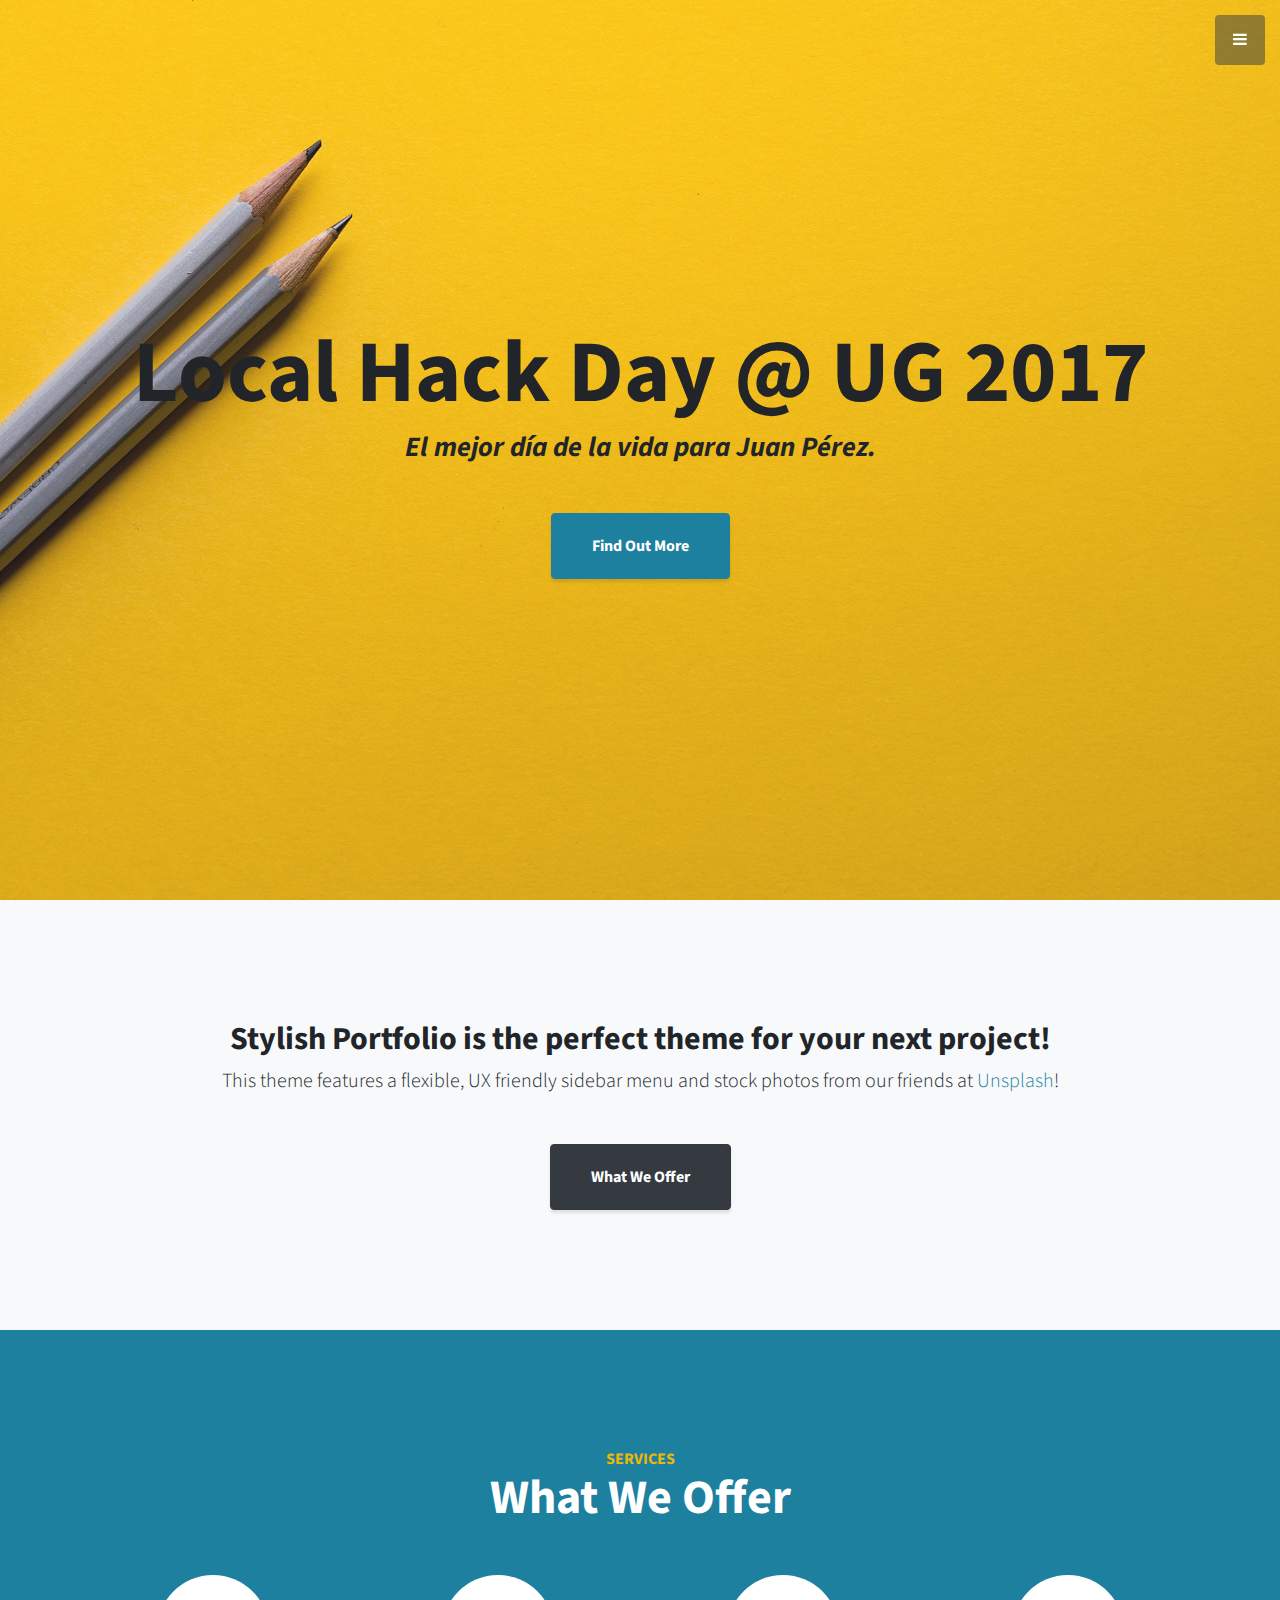
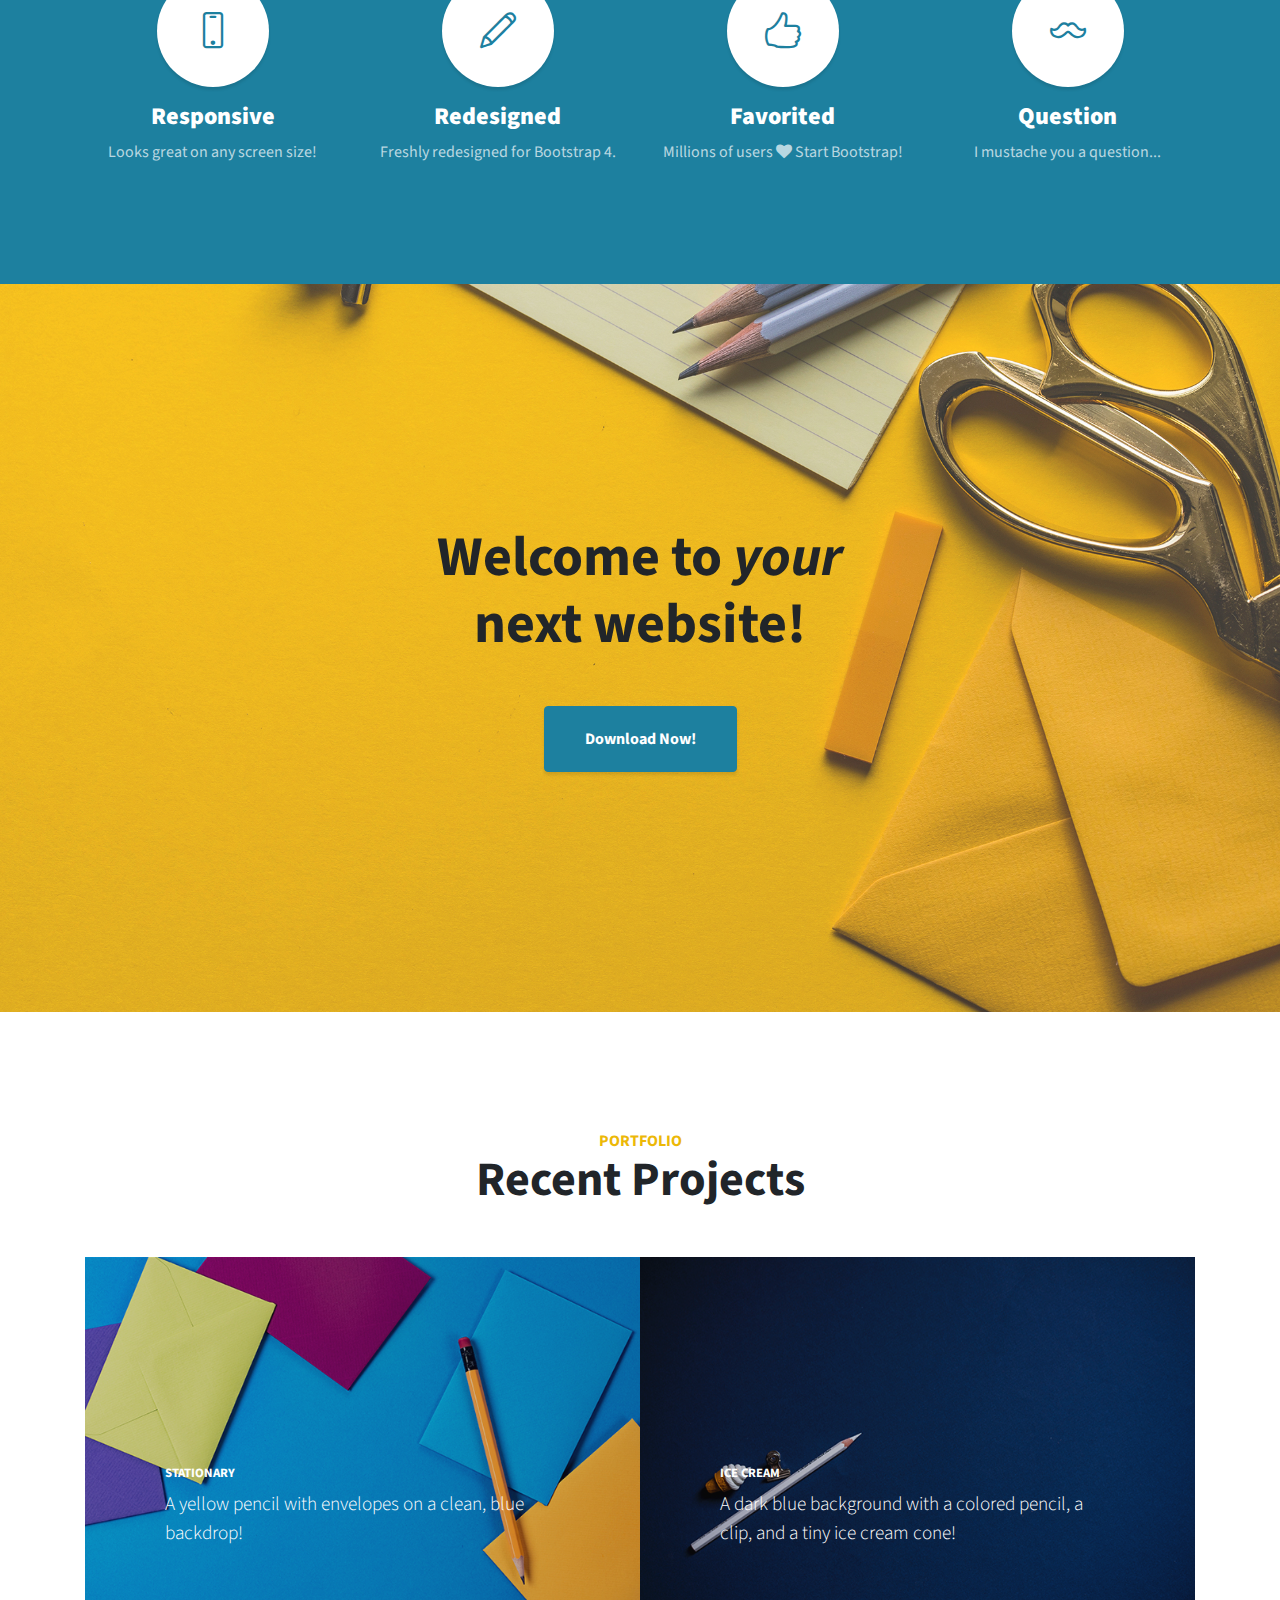
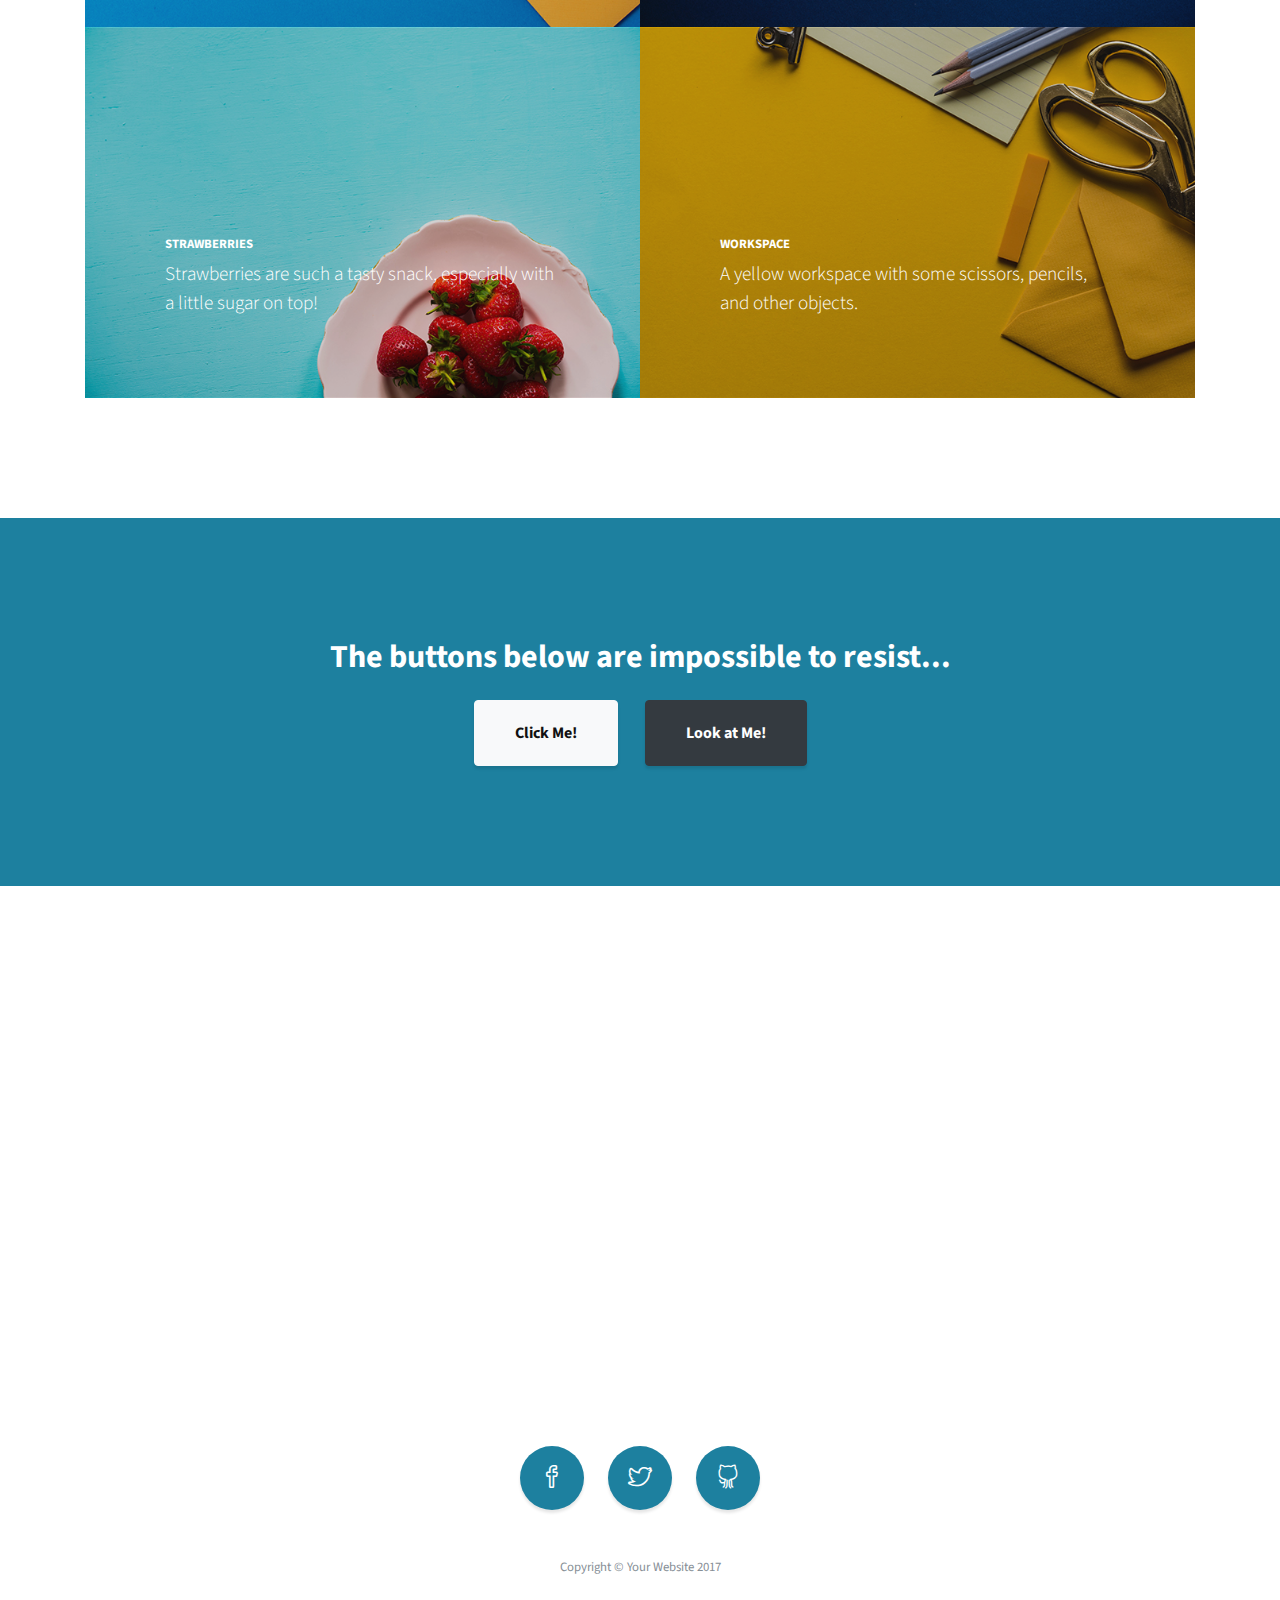
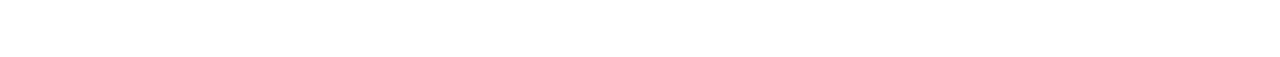
==== commit d99ca712: "Updated site (Juan Pérez)." ====
--- a/index.html
+++ b/index.html
@@ -56,7 +56,7 @@
       <div class="container text-center my-auto">
         <h1 class="mb-1">Local Hack Day @ UG 2017</h1>
         <h3 class="mb-5">
-          <em>A Free Bootstrap Theme by Start Bootstrap</em>
+          <em>El mejor día de la vida para Juan Pérez.</em>
         </h3>
         <a class="btn btn-primary btn-xl js-scroll-trigger" href="#about">Find Out More</a>
       </div>
